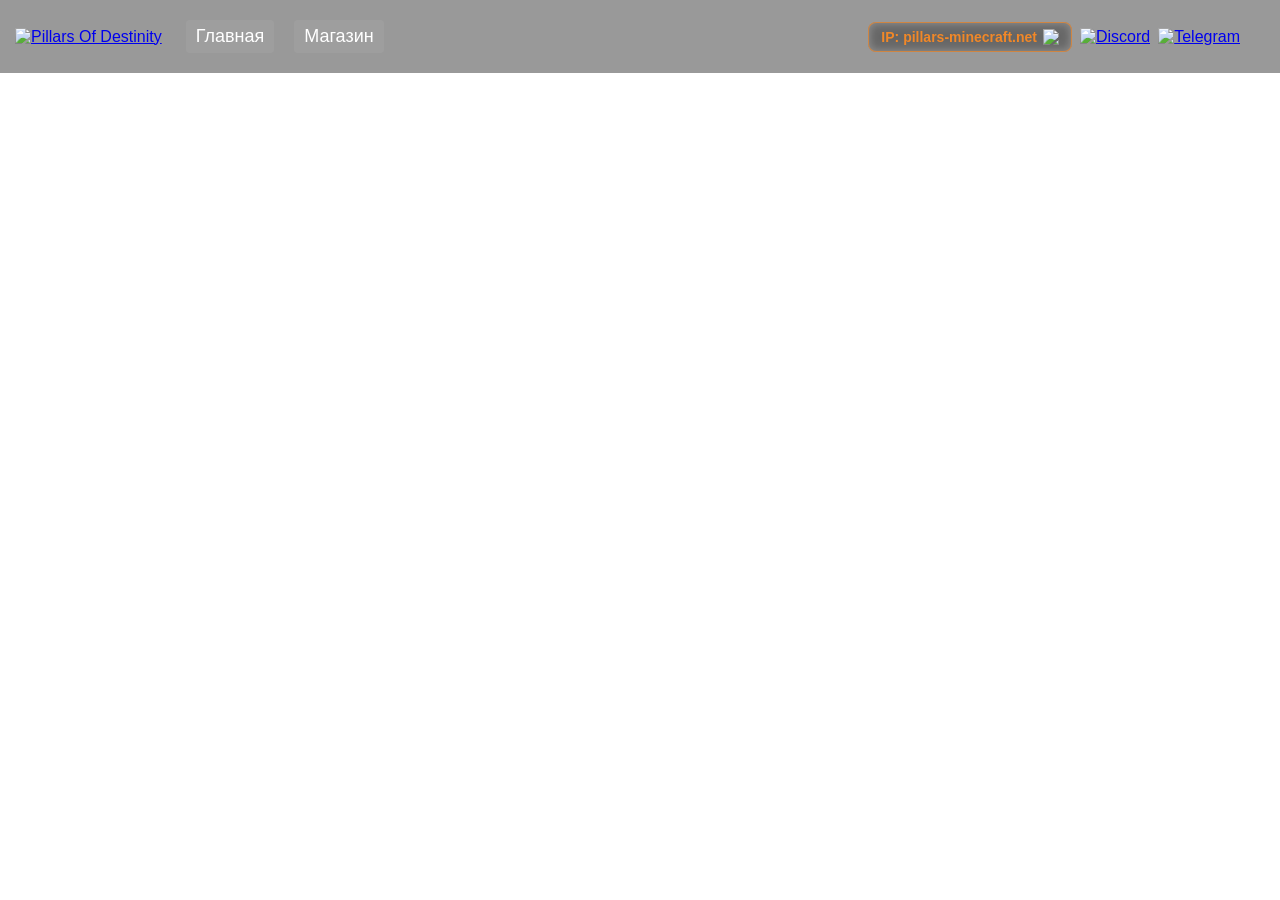
==== index.html @ 071e2ea3 "Add files via upload" ====
<!DOCTYPE html>
<html lang="ru">
<head>
  <meta charset="UTF-8" />
  <meta name="viewport" content="width=device-width, initial-scale=1.0" />
  <title>Pillars Of Destinity</title>
  <link rel="stylesheet" href="style.css">
</head>
<body>

<header>
  <div class="header-left">
    <a href="#">
      <img src="assets/pillars_text.png" alt="Pillars Of Destinity" class="header-logo" />
    </a>
    <nav class="nav">
      <a href="index.html" class="active">Главная</a>
      <a href="shop.html">Магазин</a>
    </nav>
  </div>

  <div class="header-right">
    <button class="server-ip-btn" id="server-ip">
      IP: pillars-minecraft.net
      <img src="assets/copy.png" alt="Копировать" class="copy-icon">
    </button>

    <a href="https://discord.com/invite/ScgwQC6HFz" target="_blank" title="Discord">
      <img src="assets/discord.png" alt="Discord" class="social-icon">
    </a>
    <a href="https://t.me/un1ktg" target="_blank" title="Telegram">
      <img src="assets/telegram.png" alt="Telegram" class="social-icon">
    </a>
  </div>

</header>

<script src="copy-ip.js"></script>
<script src="main.js"></script>


  <main id="main-section"></main>
</body>
</html>
---- style.css ----
@font-face {
  font-family: 'Minecraft';
  src: url('assets/minecraft.woff2') format('woff2');
  font-weight: normal;
  font-style: normal;
}

* {
  margin: 0;
  padding: 0;
  box-sizing: border-box;
  font-family: 'Minecraft', Arial, Helvetica, sans-serif;
}

body {
  height: 100vh;
  background: url("assets/background_main.png") no-repeat center center / cover;
  color: #fff;
}

header {
  display: flex;
  justify-content: space-between;
  align-items: center;
  padding: 20px 40px;
  background: rgba(0, 0, 0, 0.4);
  backdrop-filter: blur(6px);
}

.header-left {
  display: flex;
  align-items: center;
  gap: 24px;
  margin-left: -25px;
}

.header-logo {
  height: 32px;
  cursor: pointer;
  transition: transform 0.2s;
}

.header-logo:hover {
  transform: scale(1.02);
}

.nav {
  display: flex;
  gap: 20px;
}

.nav a {
  text-decoration: none;
  color: #fff;
  font-size: 18px;
  padding: 6px 10px;
  background: rgba(255, 255, 255, 0.05);
  border-radius: 4px;
  transition: all 0.2s;
}

.nav a:hover {
  background: rgba(255, 255, 255, 0.2);
  color: #FFA500;
  transform: scale(1.05);
}

.header-right {
  display: flex;
  align-items: center;
  gap: 8px;
}

.server-ip-btn {
  display: flex;
  align-items: center;
  gap: 6px;
  padding: 6px 12px;

  background: rgba(255,255,255,0.05);
  backdrop-filter: blur(6px);

  border: 1px solid rgba(241,136,40,0.7);
  border-radius: 8px;

  color: #f18828;
  font-weight: bold;
  font-size: 14px;
  cursor: pointer;

  transition: all 0.15s ease;
}

.server-ip-btn:hover {
  background: rgba(241,136,40,0.08);
  box-shadow: 0 0 10px rgba(241,136,40,0.4);
}

.server-ip-btn:active {
  transform: scale(0.95);
}

.copy-icon {
  width: 16px;
  height: 16px;
  transition: transform 0.2s;
}

.server-ip-btn:hover .copy-icon {
  transform: scale(1.2);
}

.socials {
  display: flex;
  gap: 15px;
}

.socials a {
  width: 36px;
  height: 36px;
  display: flex;
  align-items: center;
  justify-content: center;
  border-radius: 50%;
  transition: background 0.3s, transform 0.2s;
}

.socials a:hover {
  background: rgba(255,255,255,0.15);
  transform: scale(1.1);
  box-shadow: 0 0 8px rgba(255,165,0,0.6);
}


.social-icon {
  width: 28px;
  height: 28px;
  object-fit: contain;
  transition: transform 0.2s;
}

.socials a:hover .social-icon {
  transform: scale(1.1);
}

main {
  height: calc(100vh - 88px);
}

html {
  scroll-behavior: smooth;
}
.server-ip-btn.copied {
  box-shadow: 0 0 14px rgba(241,136,40,0.9);
  background: rgba(241,136,40,0.15);
}
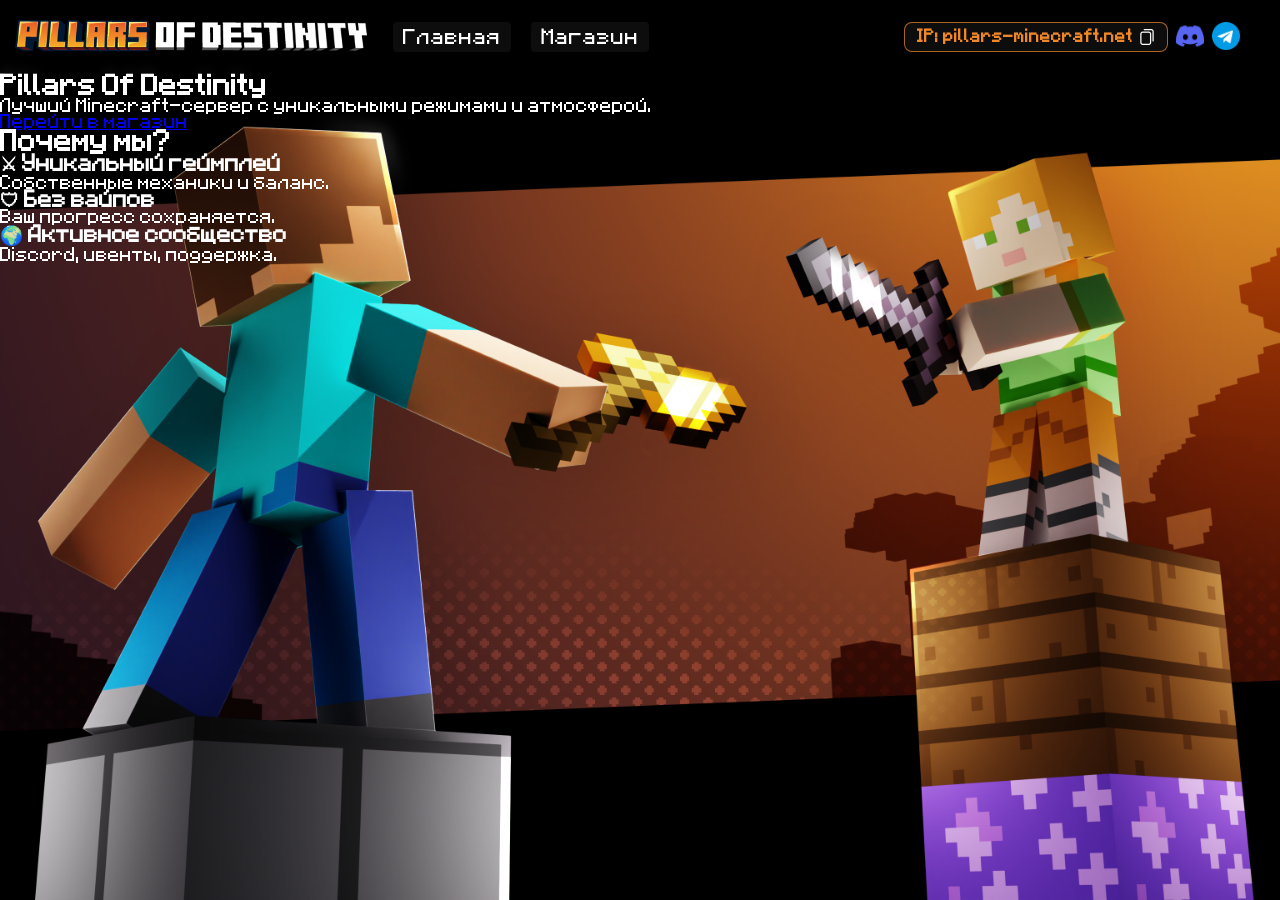
==== commit 3df60d3b: "com" ====
--- a/index.html
+++ b/index.html
@@ -39,6 +39,36 @@
 <script src="main.js"></script>
 
 
-  <main id="main-section"></main>
+  <main id="main-section">
+
+  <section class="hero">
+    <h1>Pillars Of Destinity</h1>
+    <p>Лучший Minecraft-сервер с уникальными режимами и атмосферой.</p>
+    <a href="shop.html" class="btn">Перейти в магазин</a>
+  </section>
+
+  <section class="features">
+    <h2>Почему мы?</h2>
+
+    <div class="features-grid">
+      <div class="feature-card">
+        <h3>⚔ Уникальный геймплей</h3>
+        <p>Собственные механики и баланс.</p>
+      </div>
+
+      <div class="feature-card">
+        <h3>🛡 Без вайпов</h3>
+        <p>Ваш прогресс сохраняется.</p>
+      </div>
+
+      <div class="feature-card">
+        <h3>🌍 Активное сообщество</h3>
+        <p>Discord, ивенты, поддержка.</p>
+      </div>
+    </div>
+  </section>
+
+</main>
+
 </body>
 </html>
--- a/style.css
+++ b/style.css
@@ -16,6 +16,11 @@
   height: 100vh;
   background: url("assets/background_main.png") no-repeat center center / cover;
   color: #fff;
+}
+
+img {
+  max-width: 100%;
+  height: auto;
 }
 
 header {
@@ -153,4 +158,110 @@
 .server-ip-btn.copied {
   box-shadow: 0 0 14px rgba(241,136,40,0.9);
   background: rgba(241,136,40,0.15);
+}
+
+/* 1400px большие экраны */
+@media (min-width: 1400px) {
+  body {
+    background-attachment: fixed;
+  }
+
+  header {
+    padding: 24px 80px;
+  }
+
+  .nav a {
+    font-size: 20px;
+  }
+}
+
+/* ноуты 1100px */
+@media (max-width: 1100px) {
+
+  .nav a {
+    font-size: 16px;
+  }
+
+  .server-ip-btn {
+    font-size: 13px;
+  }
+}
+
+/* хз 900px */
+@media (max-width: 900px) {
+
+  header {
+    flex-wrap: wrap;
+    gap: 12px;
+    justify-content: center;
+    text-align: center;
+  }
+
+  .header-left {
+    flex-direction: column;
+    margin-left: 0;
+    gap: 10px;
+  }
+
+  .nav {
+    gap: 10px;
+  }
+
+  main {
+    height: auto;
+    min-height: calc(100vh - 140px);
+  }
+}
+
+/* телефончики 700px */
+@media (max-width: 700px) {
+
+  body {
+    background-position: center;
+  }
+
+  header {
+    padding: 12px 16px;
+  }
+
+  .header-logo {
+    height: 26px;
+  }
+
+  .nav a {
+    font-size: 14px;
+    padding: 5px 8px;
+  }
+
+  .header-right {
+    flex-wrap: wrap;
+    justify-content: center;
+  }
+
+  .server-ip-btn {
+    width: 100%;
+    justify-content: center;
+    font-size: 13px;
+  }
+
+  .socials a {
+    width: 30px;
+    height: 30px;
+  }
+
+  .social-icon {
+    width: 22px;
+    height: 22px;
+  }
+}
+
+/* Пузатая мелочь 480px */
+@media (max-width: 480px) {
+  .nav {
+    flex-direction: column;
+  }
+
+  .nav a {
+    display: block;
+  }
 }
